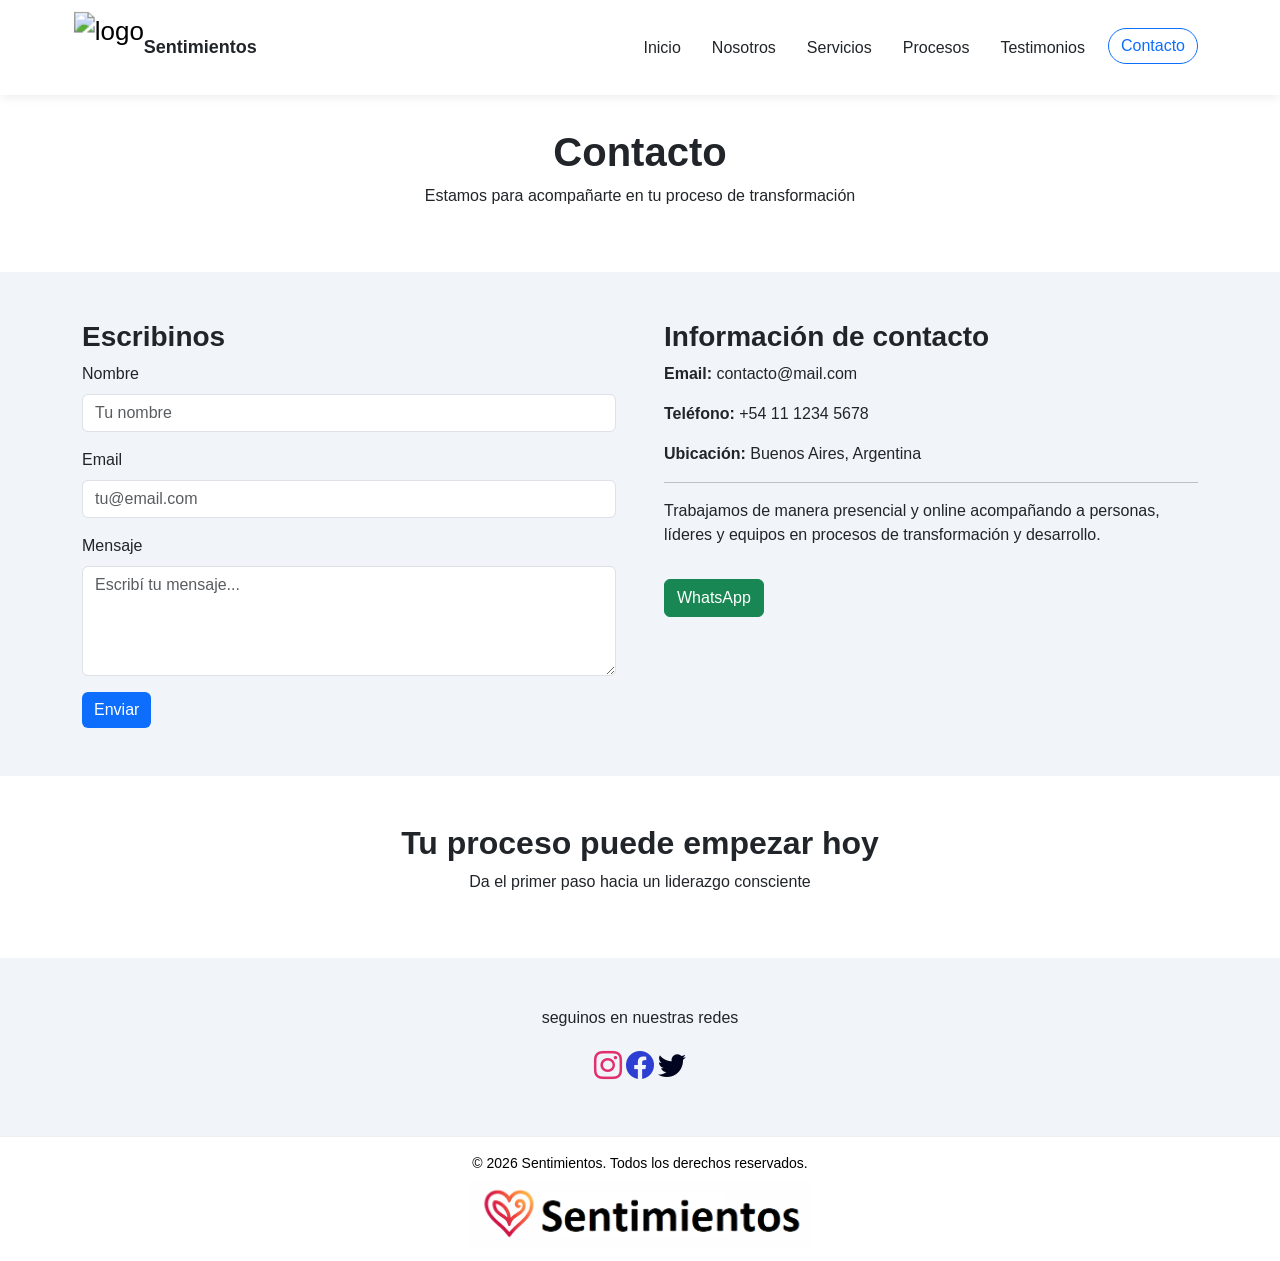
==== pages/contacto.html @ 36a8fb2a "Primer commit: Inicio del proyecto, esquema más estilos" ====
<!DOCTYPE html>
<html lang="es">
<head>
    <meta charset="UTF-8">
    <meta name="viewport" content="width=device-width, initial-scale=1.0">

    <!-- SEO -->
    <title>Contacto | Sentimientos</title>
    <meta name="description" content="Contactanos para comenzar tu proceso de coaching ontológico y liderazgo.">

    <!-- Bootstrap -->
    <link href="https://cdn.jsdelivr.net/npm/bootstrap@5.3.0/dist/css/bootstrap.min.css" rel="stylesheet">
    <link href="https://cdn.jsdelivr.net/npm/bootstrap-icons/font/bootstrap-icons.css" rel="stylesheet">

    <!-- CSS -->
    <link rel="stylesheet" href="../css/style.css">
    <link rel="stylesheet" href="../css/cardstyle.css">
</head>

<body>

<!-- NAVBAR -->
<header>
 <nav class="navbar navbar-expand-lg navbar-light bg-white fixed-top custom-navbar">
    <div class="container">

        <!-- LOGO + MARCA -->
        <a class="navbar-brand d-flex align-items-center" href="#">
            <img src="../img/logo1.png" alt="logo" class="logo">
            <span class="brand-text">Sentimientos</span>
        </a>

        <!-- BOTÓN MOBILE -->
        <button class="navbar-toggler" type="button" data-bs-toggle="collapse" data-bs-target="#navbarNav">
            <span class="navbar-toggler-icon"></span>
        </button>

        <!-- LINKS -->
        <div class="collapse navbar-collapse" id="navbarNav">
            <ul class="navbar-nav ms-auto">

                <li class="nav-item">
                    <a class="nav-link" href="../index.html">Inicio</a>
                </li>

                <li class="nav-item">
                    <a class="nav-link" href="nosotros.html">Nosotros</a>
                </li>

                <li class="nav-item">
                    <a class="nav-link" href="servicios.html">Servicios</a>
                </li>

                <li class="nav-item">
                    <a class="nav-link" href="procesos.html">Procesos</a>
                </li>

                <li class="nav-item">
                    <a class="nav-link" href="testimonios.html">Testimonios</a>
                </li>

                <li class="nav-item">
                    <a class="nav-link btn-contacto active" href="#">Contacto</a>
                </li>

            </ul>
        </div>
    </div>
</nav>
</header>

<!-- HERO -->
<section class="bg-white text-center py-5">
    <div class="container">
        <h1>Contacto</h1>
        <p>Estamos para acompañarte en tu proceso de transformación</p>
    </div>
</section>

<!-- CONTACTO -->
<section class="py-5">
    <div class="container">
        <div class="row g-5">

            <!-- FORMULARIO -->
            <div class="col-md-6">
                <h3>Escribinos</h3>

                <form>
                    <div class="mb-3">
                        <label class="form-label">Nombre</label>
                        <input type="text" class="form-control" placeholder="Tu nombre" required>
                    </div>

                    <div class="mb-3">
                        <label class="form-label">Email</label>
                        <input type="email" class="form-control" placeholder="tu@email.com" required>
                    </div>

                    <div class="mb-3">
                        <label class="form-label">Mensaje</label>
                        <textarea class="form-control" rows="4" placeholder="Escribí tu mensaje..." required></textarea>
                    </div>

                    <button type="submit" class="btn btn-primary">Enviar</button>
                </form>
            </div>

            <!-- INFO -->
            <div class="col-md-6">
                <h3>Información de contacto</h3>

                <p><strong>Email:</strong> contacto@mail.com</p>
                <p><strong>Teléfono:</strong> +54 11 1234 5678</p>
                <p><strong>Ubicación:</strong> Buenos Aires, Argentina</p>

                <hr>

                <p>
                    Trabajamos de manera presencial y online acompañando a personas,
                    líderes y equipos en procesos de transformación y desarrollo.
                </p>

                <!-- BOTÓN WHATSAPP (opcional) -->
                <a href="#" class="btn btn-success mt-3">WhatsApp</a>
            </div>

        </div>
    </div>
</section>

<!-- CTA -->
<section class="bg-white py-5 text-center">
    <div class="container">
        <h2>Tu proceso puede empezar hoy</h2>
        <p>Da el primer paso hacia un liderazgo consciente</p>
    </div>
</section>
<section class=" py-5 text-center">
    <div class="container">
        <p>seguinos en nuestras redes </p>
        <a href="https://instagram.com/" target="_blank" class="instagram-link"><i class="bi bi-instagram"></i></a>
        <a href="https://facebook.com/" target="_blank" class="facebook"><i class="bi bi-facebook"></i></a>
        <a href="https://x.com/" target="_blank" class="twitter-link"><i class="bi bi-twitter"></i></a>         
    </div>
</section>


<!-- FOOTER -->
<footer class="bg-white text-black text-center py-3">
    <p>&copy; 2026 Sentimientos. Todos los derechos reservados.</p>
    <img src="../img/Logo2.png" alt="logo" class="logo">
</footer>



<!-- Bootstrap JS -->
<script src="https://cdn.jsdelivr.net/npm/bootstrap@5.3.0/dist/js/bootstrap.bundle.min.js"></script>

</body>
</html>
---- css/style.css ----
/* =========================
   RESET / BASE
========================= */
body {
    font-family: 'Poppins', sans-serif;
    color: #212529;
    padding-top: 80px; /* por navbar fixed */
    background-color: #F1F5F9;
}

/* =========================
   TIPOGRAFÍA
========================= */
h1, h2, h3, h4 {
    font-weight: 600;
}

/* =========================
   NAVBAR
========================= */
.custom-navbar {
    padding: 15px 0;
    background-color: #ffffff;
    box-shadow: 0 2px 10px rgba(0,0,0,0.08);
}

/* LOGO */
.logo {
    height: 55px;
    transform: scale(1.3);
}

/* TEXTO MARCA */
.brand-text {
    font-weight: 600;
    font-size: 18px;
    margin-left: 8px;
    color: #212529;
}

/* NAV LINKS */
.nav-link {
    color: #212529 !important;
    font-weight: 500;
    margin-left: 15px;
    transition: 0.3s;
}

.nav-link:hover {
    color: #0d6efd !important;
}

.nav-link.active {
    color: #0d6efd !important;
}

/* BOTÓN CONTACTO */
.btn-contacto {
    border: 1px solid #0d6efd;
    border-radius: 20px;
    padding: 5px 12px !important;
}

.btn-contacto:hover {
    background-color: #0d6efd;
    color: white !important;
}

/* =========================
   SECCIONES
========================= */
section {
    padding: 60px 0;
}

section.bg-light {
    background-color: #f8f9fa !important;
}

/* =========================
   BOTONES
========================= */
.btn-primary {
    background-color: #0d6efd;
    border: none;
    transition: all 0.3s ease;
}

.btn-primary:hover {
    background-color: #0b5ed7;
    transform: scale(1.05);
}

/* =========================
   CARDS
========================= */
.card {
    border: none;
    border-radius: 12px;
    transition: all 0.3s ease;
}

.card:hover {
    transform: translateY(-8px);
    box-shadow: 0 10px 25px rgba(0,0,0,0.15);
}

/* =========================
   TIMELINE (PROCESOS)
========================= */
.timeline {
    position: relative;
    max-width: 900px;
    margin: auto;
}

.timeline::after {
    content: '';
    position: absolute;
    width: 4px;
    background-color: #0d6efd;
    top: 0;
    bottom: 0;
    left: 50%;
    margin-left: -2px;
}

.timeline-item {
    padding: 20px;
    position: relative;
    width: 50%;
}

.timeline-item.left {
    left: 0;
}

.timeline-item.right {
    left: 50%;
}

.timeline-content {
    background: #ffffff;
    padding: 20px;
    border-radius: 10px;
    position: relative;
    box-shadow: 0 5px 15px rgba(0,0,0,0.1);
    transition: transform 0.3s ease;
}

.timeline-content:hover {
    transform: scale(1.03);
}

.timeline-item::before {
    content: "";
    position: absolute;
    top: 20px;
    width: 20px;
    height: 20px;
    background: #0d6efd;
    border-radius: 50%;
    z-index: 1;
}

.timeline-item.left::before {
    right: -10px;
}

.timeline-item.right::before {
    left: -10px;
}

/*==========================
Titulos - Testimonios
==========================*/

.testimonios{
    text-align: center;
    font-weight: 700;
    margin-bottom: 40px;
    position: relative;
}
.testimonios::after {
    content: "";
    display: block;
    width: 60px;
    height: 4px;
    margin: 10px auto 0;
    color: #0d6efd; /* azul bootstrap */
    border-radius: 2px;
}

/* ========================= 
Redes Sociales
========================= */

.instagram-link {
    font-size: 28px;
    color: #E1306C; /* color instagram */
    transition: transform 0.3s ease, opacity 0.3s ease;
}

.instagram-link:hover {
    transform: scale(1.2);
    opacity: 0.8;
}


.facebook {
    font-size: 28px;
    color: #2d3ed3; /* color instagram */
    transition: transform 0.3s ease, opacity 0.3s ease;
}

.facebook:hover {
    transform: scale(1.2);
    opacity: 0.8;
}

.twitter-link {
    font-size: 28px;
    color: #02051f; /* color instagram */
    transition: transform 0.3s ease, opacity 0.3s ease;
}

.twitter-link:hover {
    transform: scale(1.2);
    opacity: 0.8;
}
/* ========================= 
   FOOTER
========================= */
footer {
    font-size: 14px;
    border-top: 1px solid #eee;
}

/* =========================
   RESPONSIVE
========================= */
@media (max-width: 768px) {
    .timeline::after {
        left: 10px;
    }

    .timeline-item {
        width: 100%;
        padding-left: 40px;
    }

    .timeline-item.right {
        left: 0;
    }

    .timeline-item.left::before,
    .timeline-item.right::before {
        left: 0;
    }
}
---- css/cardstyle.css ----
/* CARD GENERAL */
.testimonial-card {
    transition: transform 0.3s ease, box-shadow 0.3s ease;
    border-radius: 12px;
}

.testimonial-card:hover {
    transform: translateY(-10px);
    box-shadow: 0 10px 25px rgba(0, 0, 0, 0.15);
}

/* FLIP */
.flip-card {
    perspective: 1000px;
    cursor: pointer;
    height: 260px; /* un poquito más de aire */
}

.flip-card-inner {
    position: relative;
    width: 100%;
    height: 100%;
    transition: transform 0.6s ease;
    transform-style: preserve-3d;
}

.flip-card.active .flip-card-inner {
    transform: rotateY(180deg);
}

/* CARAS */
.flip-card-front,
.flip-card-back {
    position: absolute;
    width: 100%;
    height: 100%;
    backface-visibility: hidden;
    border-radius: 12px;
    overflow: hidden; /* evita desbordes */
}

/* FRENTE */
.flip-card-front {
    background-color: #ffffff;
    border: 1px solid #e5e5e5;
}

/* ATRÁS */
.flip-card-back {
    /*background: linear-gradient(135deg, #0d6efd, #4dabf7); degradé más moderno */
    background: linear-gradient(135deg, #a1c4fd, #c2e9fb);
    color: rgb(63, 53, 53);
    transform: rotateY(180deg);
}

/* AVATAR */
.avatar-testimonio {
    width: 85px;
    height: 85px;
    object-fit: cover;
    border-radius: 50%;
    border: 3px solid #0d6efd;
    transition: transform 0.3s ease;
}

/* EFECTO HOVER EN FOTO */
.flip-card:hover .avatar-testimonio {
    transform: scale(1.05);
}

/* TEXTO TESTIMONIO */
.flip-card-back p {
    font-style: italic;
    font-size: 15px;
    line-height: 1.4;
}

/* EXTRA: SOMBRA INTERNA SUAVE */
.flip-card-front::after {
    content: "";
    position: absolute;
    inset: 0;
    border-radius: 12px;
    box-shadow: inset 0 0 10px rgba(0,0,0,0.03);
}

/*Cards servicios#*/

.servicio-card {
    transition: transform 0.3s ease, box-shadow 0.3s ease;
}

.servicio-card:hover {
    transform: translateY(-8px);
    box-shadow: 0 10px 20px rgba(0,0,0,0.15);
}
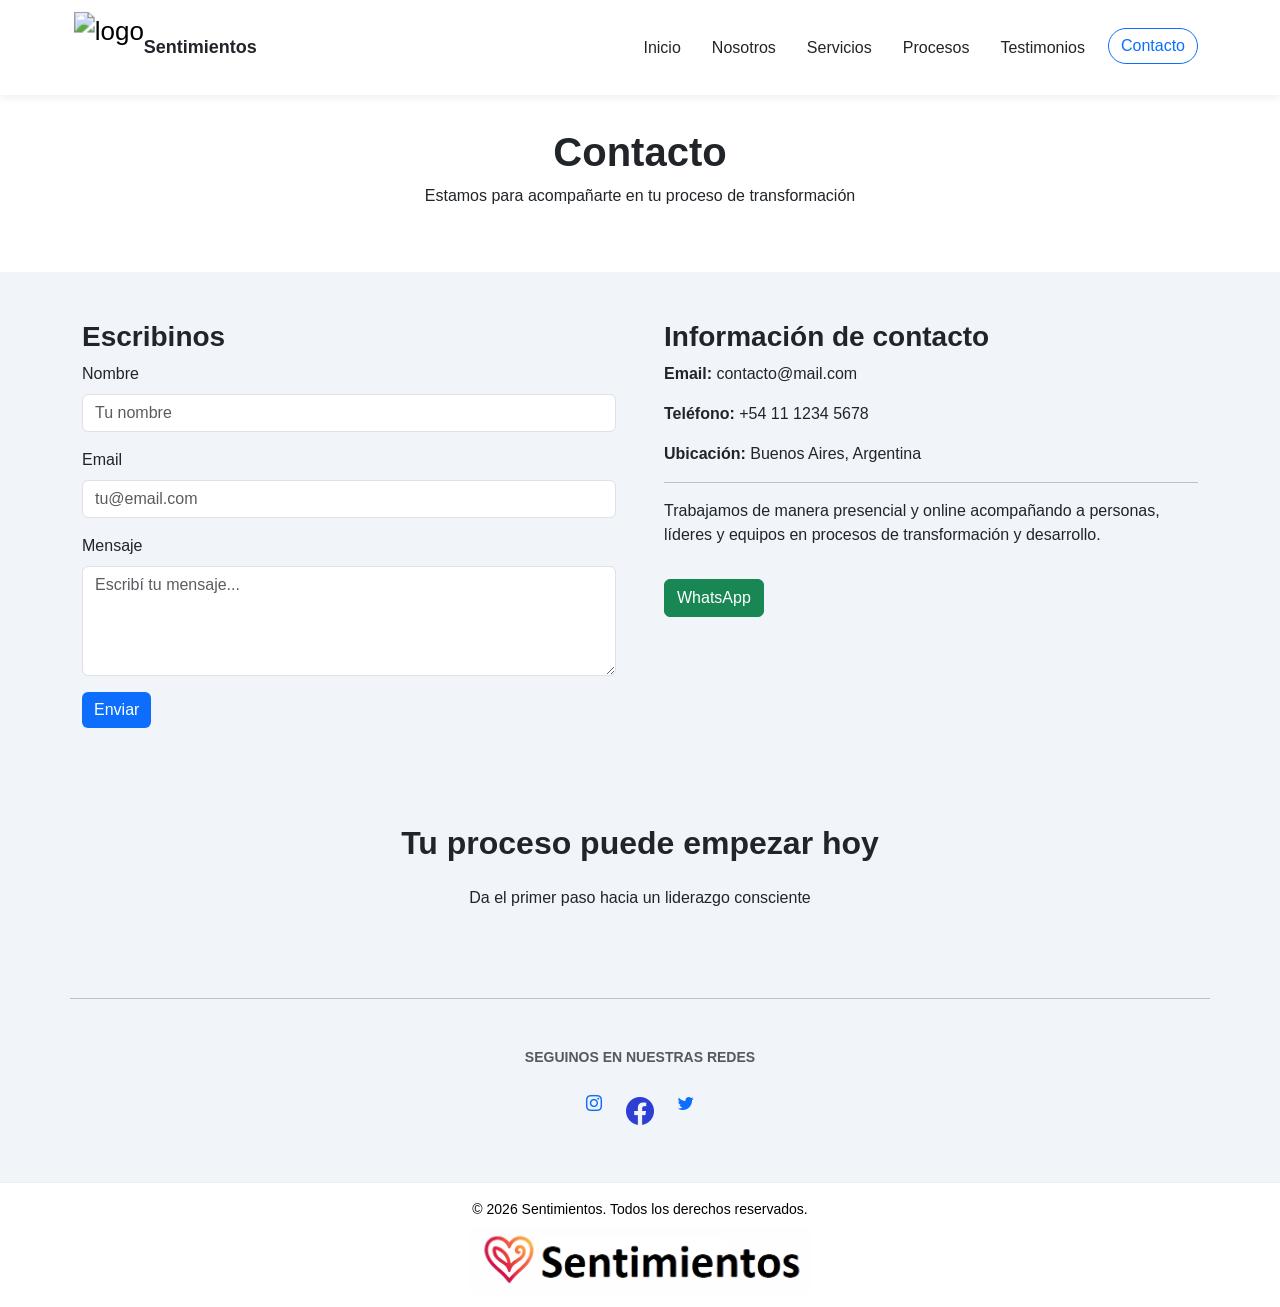
==== commit a14e3bbc: "se mejoró la primer versión, se emprolijó el estilo" ====
--- a/pages/contacto.html
+++ b/pages/contacto.html
@@ -130,18 +130,22 @@
 </section>
 
 <!-- CTA -->
-<section class="bg-white py-5 text-center">
-    <div class="container">
-        <h2>Tu proceso puede empezar hoy</h2>
+
+<section class="py-5 text-center cta-social-section">
+    <div class="container mb-5 pb-4"> 
+        <h2 class="fw-bold mb-4 cta-title">Tu proceso puede empezar hoy</h2>
         <p>Da el primer paso hacia un liderazgo consciente</p>
     </div>
-</section>
-<section class=" py-5 text-center">
-    <div class="container">
-        <p>seguinos en nuestras redes </p>
-        <a href="https://instagram.com/" target="_blank" class="instagram-link"><i class="bi bi-instagram"></i></a>
-        <a href="https://facebook.com/" target="_blank" class="facebook"><i class="bi bi-facebook"></i></a>
-        <a href="https://x.com/" target="_blank" class="twitter-link"><i class="bi bi-twitter"></i></a>         
+
+    <hr class="container my-5 opacity-25">
+
+    <div class="container mt-5">
+        <p class="text-muted text-uppercase fw-semibold small mb-4 tracking-wider">Seguinos en nuestras redes</p>
+        <div class="d-flex justify-content-center gap-4 social-icons-container">
+            <a href="https://instagram.com/" target="_blank" class="social-link instagram"><i class="bi bi-instagram"></i></a>
+            <a href="https://facebook.com/" target="_blank" class="social-link facebook"><i class="bi bi-facebook"></i></a>
+            <a href="https://x.com/" target="_blank" class="social-link twitter"><i class="bi bi-twitter"></i></a>
+        </div>
     </div>
 </section>
 
--- a/css/cardstyle.css
+++ b/css/cardstyle.css
@@ -1,34 +1,27 @@
-/* CARD GENERAL */
-.testimonial-card {
-    transition: transform 0.3s ease, box-shadow 0.3s ease;
-    border-radius: 12px;
-}
+/* ==========================================================
+   CARDS DINÁMICAS (Testimonios, Servicios e Impacto)
+   ========================================================== */
 
-.testimonial-card:hover {
-    transform: translateY(-10px);
-    box-shadow: 0 10px 25px rgba(0, 0, 0, 0.15);
-}
-
-/* FLIP */
+/* --- TESTIMONIAL FLIP CARDS --- */
 .flip-card {
     perspective: 1000px;
     cursor: pointer;
-    height: 260px; /* un poquito más de aire */
+    height: 260px; /* Altura fija para mantener la simetría */
 }
 
 .flip-card-inner {
     position: relative;
     width: 100%;
     height: 100%;
-    transition: transform 0.6s ease;
+    transition: transform 0.6s cubic-bezier(0.4, 0, 0.2, 1);
     transform-style: preserve-3d;
 }
 
+/* Activa el giro (requiere JS o clase .active) */
 .flip-card.active .flip-card-inner {
     transform: rotateY(180deg);
 }
 
-/* CARAS */
 .flip-card-front,
 .flip-card-back {
     position: absolute;
@@ -36,24 +29,44 @@
     height: 100%;
     backface-visibility: hidden;
     border-radius: 12px;
-    overflow: hidden; /* evita desbordes */
+    overflow: hidden;
+    display: flex;
+    flex-direction: column;
+    align-items: center;
+    justify-content: center;
+    padding: 20px;
 }
 
-/* FRENTE */
+/* Cara Frontal */
 .flip-card-front {
     background-color: #ffffff;
     border: 1px solid #e5e5e5;
 }
 
-/* ATRÁS */
+.flip-card-front::after {
+    content: "";
+    position: absolute;
+    inset: 0;
+    border-radius: 12px;
+    box-shadow: inset 0 0 10px rgba(0,0,0,0.03);
+    pointer-events: none;
+}
+
+/* Cara Trasera (Giro) */
 .flip-card-back {
-    /*background: linear-gradient(135deg, #0d6efd, #4dabf7); degradé más moderno */
     background: linear-gradient(135deg, #a1c4fd, #c2e9fb);
-    color: rgb(63, 53, 53);
+    color: #3f3535;
     transform: rotateY(180deg);
 }
 
-/* AVATAR */
+.flip-card-back p {
+    font-style: italic;
+    font-size: 15px;
+    line-height: 1.4;
+    text-align: center;
+}
+
+/* Avatar en Testimonios */
 .avatar-testimonio {
     width: 85px;
     height: 85px;
@@ -61,36 +74,60 @@
     border-radius: 50%;
     border: 3px solid #0d6efd;
     transition: transform 0.3s ease;
+    margin-bottom: 15px;
 }
 
-/* EFECTO HOVER EN FOTO */
 .flip-card:hover .avatar-testimonio {
     transform: scale(1.05);
 }
 
-/* TEXTO TESTIMONIO */
-.flip-card-back p {
-    font-style: italic;
-    font-size: 15px;
-    line-height: 1.4;
+/* --- SERVICIOS & GENERAL CARDS --- */
+.testimonial-card,
+.servicio-card,
+.impact-card {
+    transition: transform 0.3s ease, box-shadow 0.3s ease;
+    border-radius: 12px;
+    border: none;
 }
 
-/* EXTRA: SOMBRA INTERNA SUAVE */
-.flip-card-front::after {
-    content: "";
-    position: absolute;
-    inset: 0;
-    border-radius: 12px;
-    box-shadow: inset 0 0 10px rgba(0,0,0,0.03);
+.testimonial-card:hover,
+.servicio-card:hover {
+    transform: translateY(-8px);
+    box-shadow: 0 10px 25px rgba(0, 0, 0, 0.15);
 }
 
-/*Cards servicios#*/
-
-.servicio-card {
-    transition: transform 0.3s ease, box-shadow 0.3s ease;
+/* --- SECCIÓN TRANSFORMACIÓN (INDEX) --- */
+.transformation-section {
+    background-color: #f1fcf1;
 }
 
-.servicio-card:hover {
-    transform: translateY(-8px);
-    box-shadow: 0 10px 20px rgba(0,0,0,0.15);
+.transformation-title, 
+.footprint-title {
+    color: #141b15;
+    font-weight: 700;
+}
+
+.transformation-subtitle, 
+.footprint-subtitle {
+    color: #62748E;
+}
+
+.transformation-icon {
+    font-size: 2.5rem;
+    color: #CAD5E2;
+}
+
+.footprint-number {
+    color: #7C86FF;
+    font-weight: 700;
+}
+
+/* Card de Impacto Específica */
+.impact-card {
+    background: #ffffff;
+    box-shadow: 0 10px 30px rgba(0, 0, 0, 0.07);
+}
+
+.impact-card:hover {
+    transform: translateY(-5px);
 }
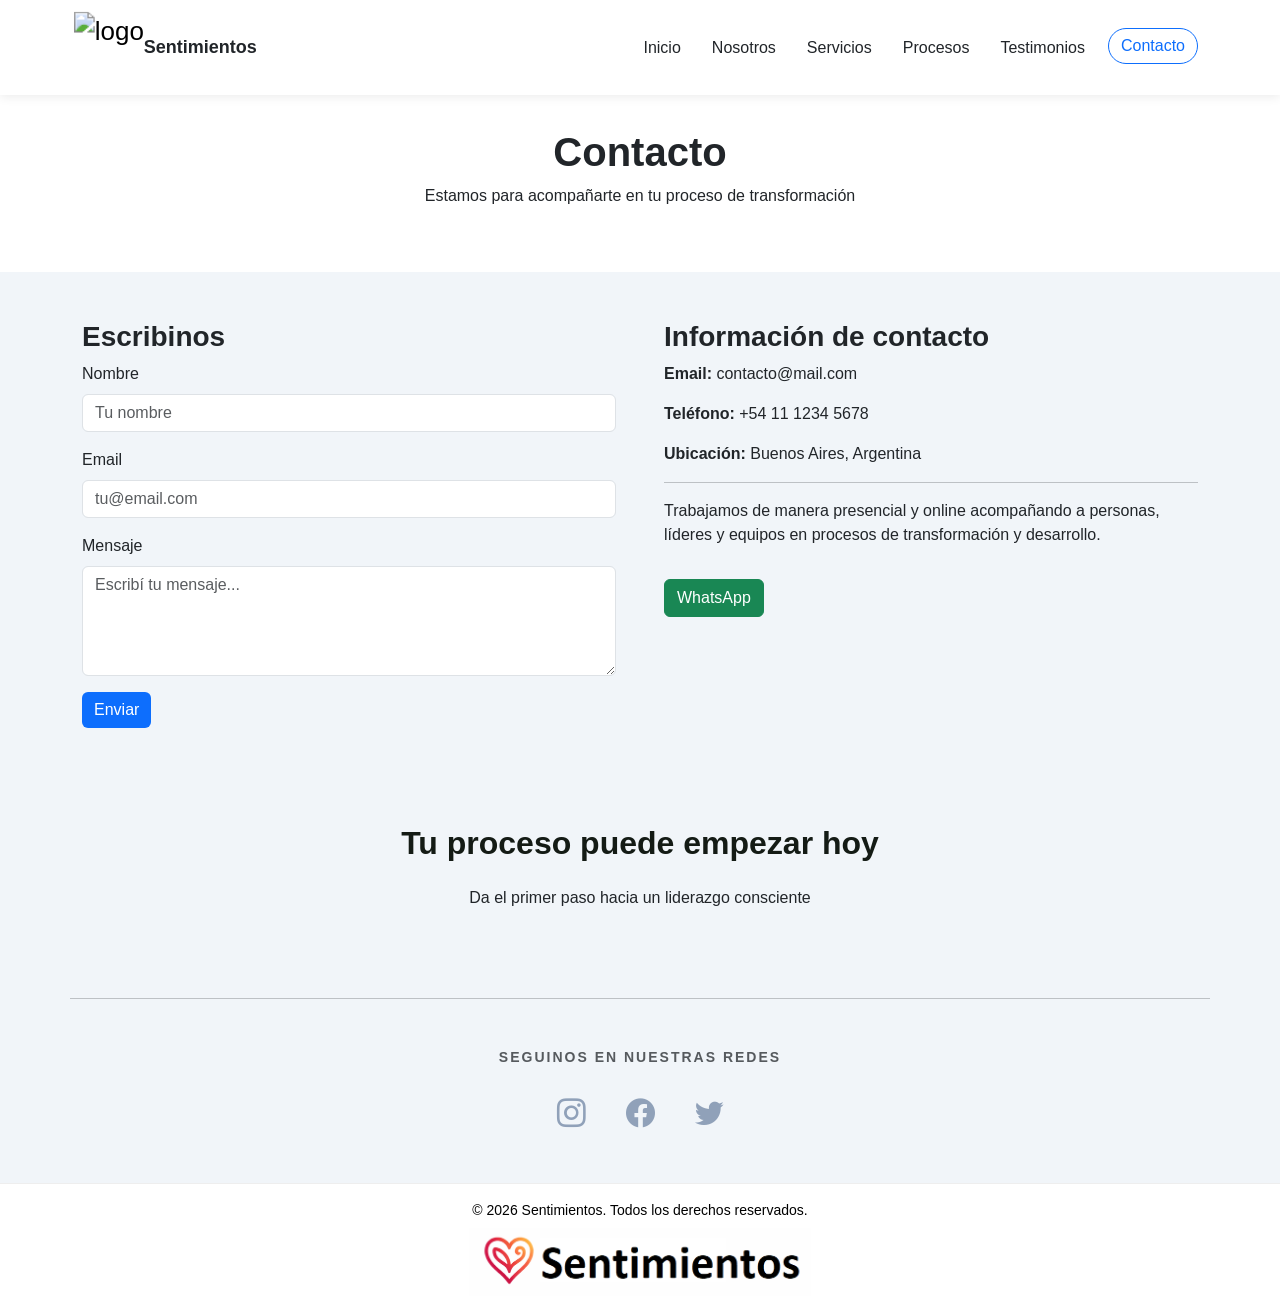
==== commit 03319faf: "Update contacto.html" ====
--- a/pages/contacto.html
+++ b/pages/contacto.html
@@ -13,7 +13,7 @@
     <link href="https://cdn.jsdelivr.net/npm/bootstrap-icons/font/bootstrap-icons.css" rel="stylesheet">
 
     <!-- CSS -->
-    <link rel="stylesheet" href="../css/style.css">
+    <link rel="stylesheet" href="../css/styles.css">
     <link rel="stylesheet" href="../css/cardstyle.css">
 </head>
 
@@ -162,4 +162,4 @@
 <script src="https://cdn.jsdelivr.net/npm/bootstrap@5.3.0/dist/js/bootstrap.bundle.min.js"></script>
 
 </body>
-</html>+</html>
--- a/css/styles.css
+++ b/css/styles.css
@@ -0,0 +1,250 @@
+/* =========================
+   1. RESET / BASE
+========================= */
+body {
+    font-family: 'Poppins', sans-serif;
+    color: #212529;
+    padding-top: 80px; /* Espacio para navbar fixed */
+    background-color: #F1F5F9;
+}
+
+h1, h2, h3, h4 {
+    font-weight: 600;
+}
+
+.icon-box { 
+    color: #F4A8FF; 
+    font-size: 1.5rem; 
+}
+
+/* =========================
+   2. NAVBAR & NAVEGACIÓN
+========================= */
+.custom-navbar {
+    padding: 15px 0;
+    background-color: #ffffff;
+    box-shadow: 0 2px 10px rgba(0,0,0,0.08);
+}
+
+.logo {
+    height: 55px;
+    transform: scale(1.3);
+}
+
+.brand-text {
+    font-weight: 600;
+    font-size: 18px;
+    margin-left: 8px;
+    color: #212529;
+}
+
+.nav-link {
+    color: #212529 !important;
+    font-weight: 500;
+    margin-left: 15px;
+    transition: 0.3s;
+}
+
+.nav-link:hover, 
+.nav-link.active {
+    color: #0d6efd !important;
+}
+
+/* =========================
+   3. BOTONES
+========================= */
+/* Botón Contacto (Navbar) */
+.btn-contacto {
+    border: 1px solid #0d6efd;
+    border-radius: 20px;
+    padding: 5px 12px !important;
+    transition: 0.3s ease;
+}
+
+.btn-contacto:hover {
+    background-color: #0d6efd;
+    color: white !important;
+}
+
+/* Botón Hero (Estilo Pastel) */
+.btn-hero {
+    background-color: #a8dadc;
+    border-color: #a8dadc;
+    color: #1d3557; 
+    font-weight: 600;
+    border-radius: 50px;
+    transition: all 0.3s ease-in-out;
+}
+
+.btn-hero:hover {
+    background-color: #90c9cb;
+    border-color: #90c9cb;
+    transform: translateY(-3px);
+    box-shadow: 0 8px 20px rgba(29, 53, 87, 0.15) !important;
+}
+
+/* Botón Primario Bootstrap */
+.btn-primary {
+    background-color: #0d6efd;
+    border: none;
+    transition: all 0.3s ease;
+}
+
+.btn-primary:hover {
+    background-color: #0b5ed7;
+    transform: scale(1.05);
+}
+
+/* =========================
+   4. ESTRUCTURA Y SECCIONES
+========================= */
+section {
+    padding: 60px 0;
+}
+
+section.bg-light {
+    background-color: #f8f9fa !important;
+}
+
+.hero-section { 
+    background-color: #f8f9fa; 
+}
+
+.cta-title {
+    color: #141b15;
+}
+
+.tracking-wider {
+    letter-spacing: 2px;
+}
+
+/* =========================
+   5. COMPONENTES (CARDS & TIMELINE)
+========================= */
+/* Cards Generales */
+.card {
+    border: none;
+    border-radius: 12px;
+    transition: all 0.3s ease;
+}
+
+.card:hover {
+    transform: translateY(-8px);
+    box-shadow: 0 10px 25px rgba(0,0,0,0.15);
+}
+
+/* Títulos con decorado */
+.testimonios {
+    text-align: center;
+    font-weight: 700;
+    margin-bottom: 40px;
+    position: relative;
+}
+
+.testimonios::after {
+    content: "";
+    display: block;
+    width: 60px;
+    height: 4px;
+    margin: 10px auto 0;
+    background-color: #0d6efd; 
+    border-radius: 2px;
+}
+
+/* Timeline */
+.timeline {
+    position: relative;
+    max-width: 900px;
+    margin: auto;
+}
+
+.timeline::after {
+    content: '';
+    position: absolute;
+    width: 4px;
+    background-color: #0d6efd;
+    top: 0; bottom: 0; left: 50%;
+    margin-left: -2px;
+}
+
+.timeline-item {
+    padding: 20px;
+    position: relative;
+    width: 50%;
+}
+
+.timeline-item.left { left: 0; }
+.timeline-item.right { left: 50%; }
+
+.timeline-content {
+    background: #ffffff;
+    padding: 20px;
+    border-radius: 10px;
+    position: relative;
+    box-shadow: 0 5px 15px rgba(0,0,0,0.1);
+    transition: transform 0.3s ease;
+}
+
+.timeline-content:hover {
+    transform: scale(1.03);
+}
+
+.timeline-item::before {
+    content: "";
+    position: absolute;
+    top: 20px;
+    width: 20px;
+    height: 20px;
+    background: #0d6efd;
+    border-radius: 50%;
+    z-index: 1;
+}
+
+.timeline-item.left::before { right: -10px; }
+.timeline-item.right::before { left: -10px; }
+
+/* =========================
+   6. REDES SOCIALES Y FOOTER
+========================= */
+.social-icons-container {
+    display: flex;
+    justify-content: center;
+    gap: 2.5rem !important;
+}
+
+.social-link {
+    font-size: 1.8rem;
+    color: #90A1B9;
+    transition: all 0.3s ease;
+    text-decoration: none;
+}
+
+.social-link:hover {
+    transform: scale(1.2);
+}
+
+/* Colores de marca en hover */
+.instagram-link:hover { color: #E1306C; }
+.facebook:hover { color: #2d3ed3; }
+.twitter-link:hover { color: #02051f; }
+
+footer {
+    padding: 30px 0;
+    font-size: 14px;
+    border-top: 1px solid #eee;
+    background-color: #ffffff;
+}
+
+/* =========================
+   7. RESPONSIVE
+========================= */
+@media (max-width: 768px) {
+    .timeline::after { left: 10px; }
+    .timeline-item {
+        width: 100%;
+        padding-left: 40px;
+    }
+    .timeline-item.right { left: 0; }
+    .timeline-item.left::before,
+    .timeline-item.right::before { left: 0; }
+}
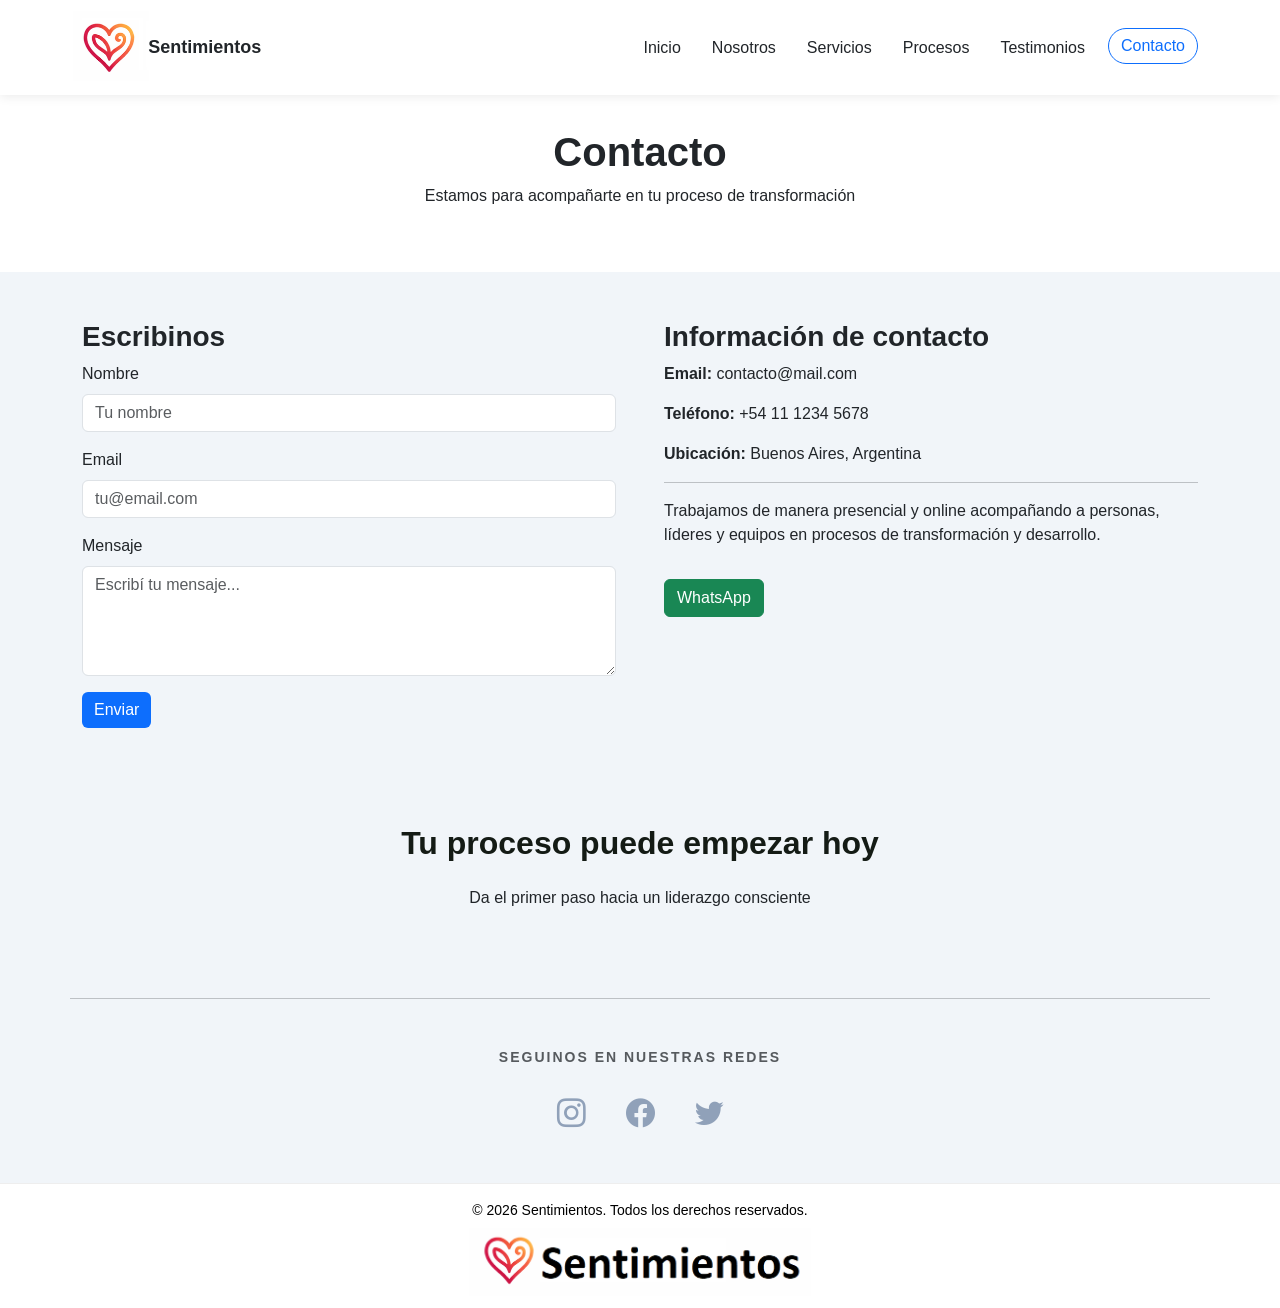
==== commit 118e94ba: "Finalización de detalles más Sass" ====
--- a/pages/contacto.html
+++ b/pages/contacto.html
@@ -3,6 +3,7 @@
 <head>
     <meta charset="UTF-8">
     <meta name="viewport" content="width=device-width, initial-scale=1.0">
+    <link rel="icon" type="image/png" href="../img/logo1.png">
 
     <!-- SEO -->
     <title>Contacto | Sentimientos</title>
@@ -153,7 +154,7 @@
 <!-- FOOTER -->
 <footer class="bg-white text-black text-center py-3">
     <p>&copy; 2026 Sentimientos. Todos los derechos reservados.</p>
-    <img src="../img/Logo2.png" alt="logo" class="logo">
+    <img src="../img/logo2.png" alt="logo" class="logo">
 </footer>
 
 
@@ -162,4 +163,4 @@
 <script src="https://cdn.jsdelivr.net/npm/bootstrap@5.3.0/dist/js/bootstrap.bundle.min.js"></script>
 
 </body>
-</html>
+</html>
